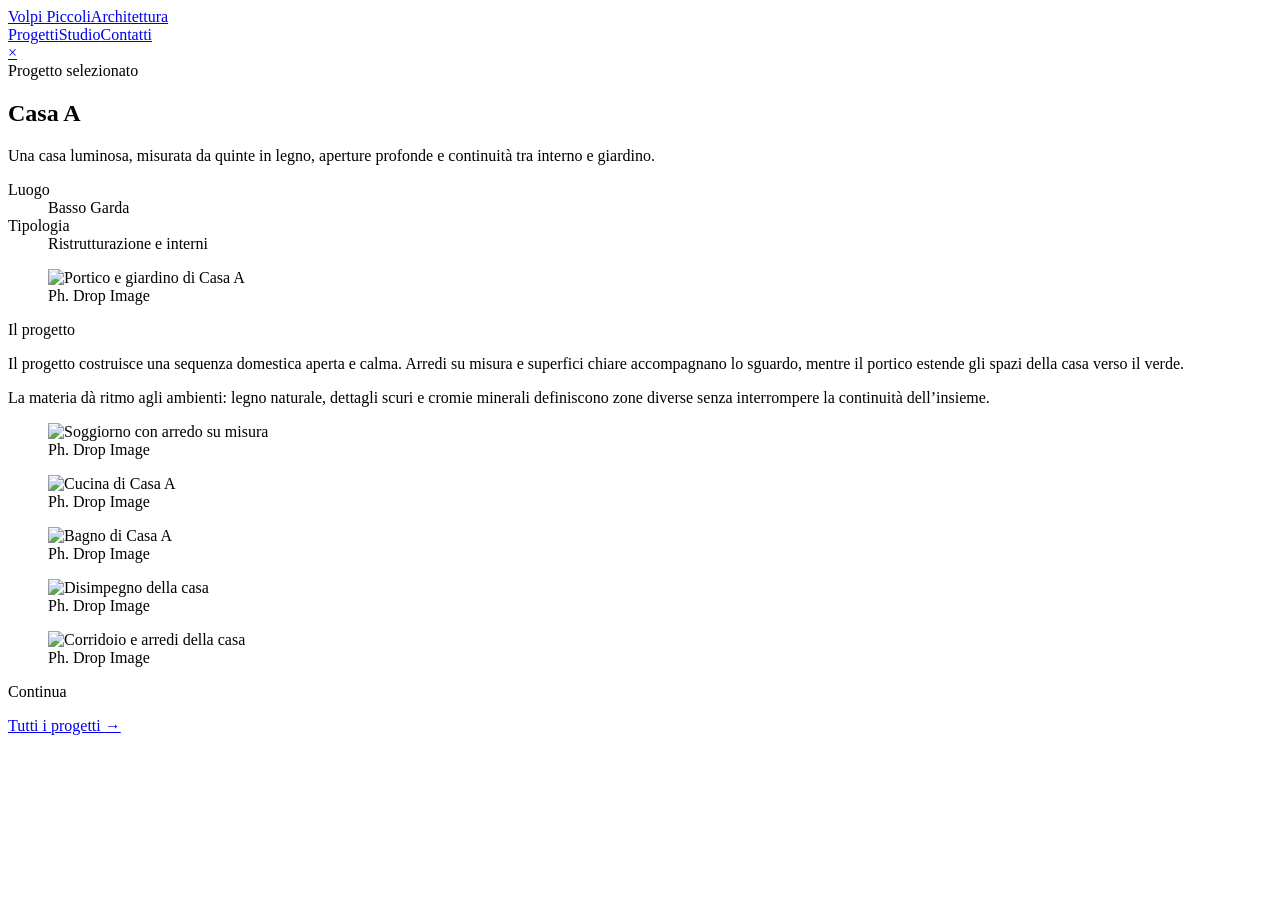
==== site-overrides/progetti/casa-a/index.html @ d8461c15 "Aggiorna sito e rimuovi fascia introduttiva" ====
<!DOCTYPE html><html lang="it"><head><meta charSet="utf-8"/><meta name="viewport" content="width=device-width, initial-scale=1"/><link rel="preload" href="/images/casa-a/casa-a-05.webp" as="image"/><link rel="stylesheet" href="/assets/index-DHZpupIY.css" data-rsc-css-href="/assets/index-DHZpupIY.css" data-precedence="vite-rsc/importer-resources"/><title>Volpi Piccoli Architettura | Lago di Garda</title><meta name="description" content="Studio di architettura attivo tra Brescia, Verona e Mantova: progettazione, ristrutturazione, recupero e consulenza tecnica."/><link rel="shortcut icon" href="/favicon.svg"/><link rel="icon" href="/favicon.svg"/>
</head><body><main class="project-page"><header class="site-header project-header"><a href="/" class="wordmark" aria-label="Volpi Piccoli Architettura, homepage"><span>Volpi Piccoli</span><span>Architettura</span></a><nav class="desktop-nav" aria-label="Navigazione principale"><a href="/#progetti">Progetti</a><i></i><a href="/#studio">Studio</a><i></i><a href="/#contatti">Contatti</a></nav><a href="/" class="project-close" aria-label="Torna alla homepage">×</a></header><section class="project-intro"><div class="project-number">Progetto selezionato</div><div><h1>Casa A</h1><p class="project-lead">Una casa luminosa, misurata da quinte in legno, aperture profonde e continuità tra interno e giardino.</p></div><dl class="project-facts"><div><dt>Luogo</dt><dd>Basso Garda</dd></div><div><dt>Tipologia</dt><dd>Ristrutturazione e interni</dd></div></dl></section><figure class="project-hero"><img src="/images/casa-a/casa-a-05.webp" alt="Portico e giardino di Casa A"/><figcaption>Ph. Drop Image</figcaption></figure><section class="project-story"><p class="eyebrow">Il progetto</p><div><p>Il progetto costruisce una sequenza domestica aperta e calma. Arredi su misura e superfici chiare accompagnano lo sguardo, mentre il portico estende gli spazi della casa verso il verde.</p><p>La materia dà ritmo agli ambienti: legno naturale, dettagli scuri e cromie minerali definiscono zone diverse senza interrompere la continuità dell’insieme.</p></div></section><section class="project-gallery" aria-label="Galleria fotografica Casa A"><figure class=""><img src="/images/casa-a/casa-a-04.webp" alt="Soggiorno con arredo su misura" loading="lazy"/><figcaption class="photo-credit">Ph. Drop Image</figcaption></figure><figure class="portrait"><img src="/images/casa-a/casa-a-06.webp" alt="Cucina di Casa A" loading="lazy"/><figcaption class="photo-credit">Ph. Drop Image</figcaption></figure><figure class="portrait"><img src="/images/casa-a/casa-a-02.webp" alt="Bagno di Casa A" loading="lazy"/><figcaption class="photo-credit">Ph. Drop Image</figcaption></figure><figure class=""><img src="/images/casa-a/casa-a-03.webp" alt="Disimpegno della casa" loading="lazy"/><figcaption class="photo-credit">Ph. Drop Image</figcaption></figure><figure class="wide"><img src="/images/casa-a/casa-a-01.webp" alt="Corridoio e arredi della casa" loading="lazy"/><figcaption class="photo-credit">Ph. Drop Image</figcaption></figure></section><section class="next-project"><p class="eyebrow">Continua</p><a href="/#progetti">Tutti i progetti <span aria-hidden="true">→</span></a></section></main><script src="/site.js" defer></script></body></html>
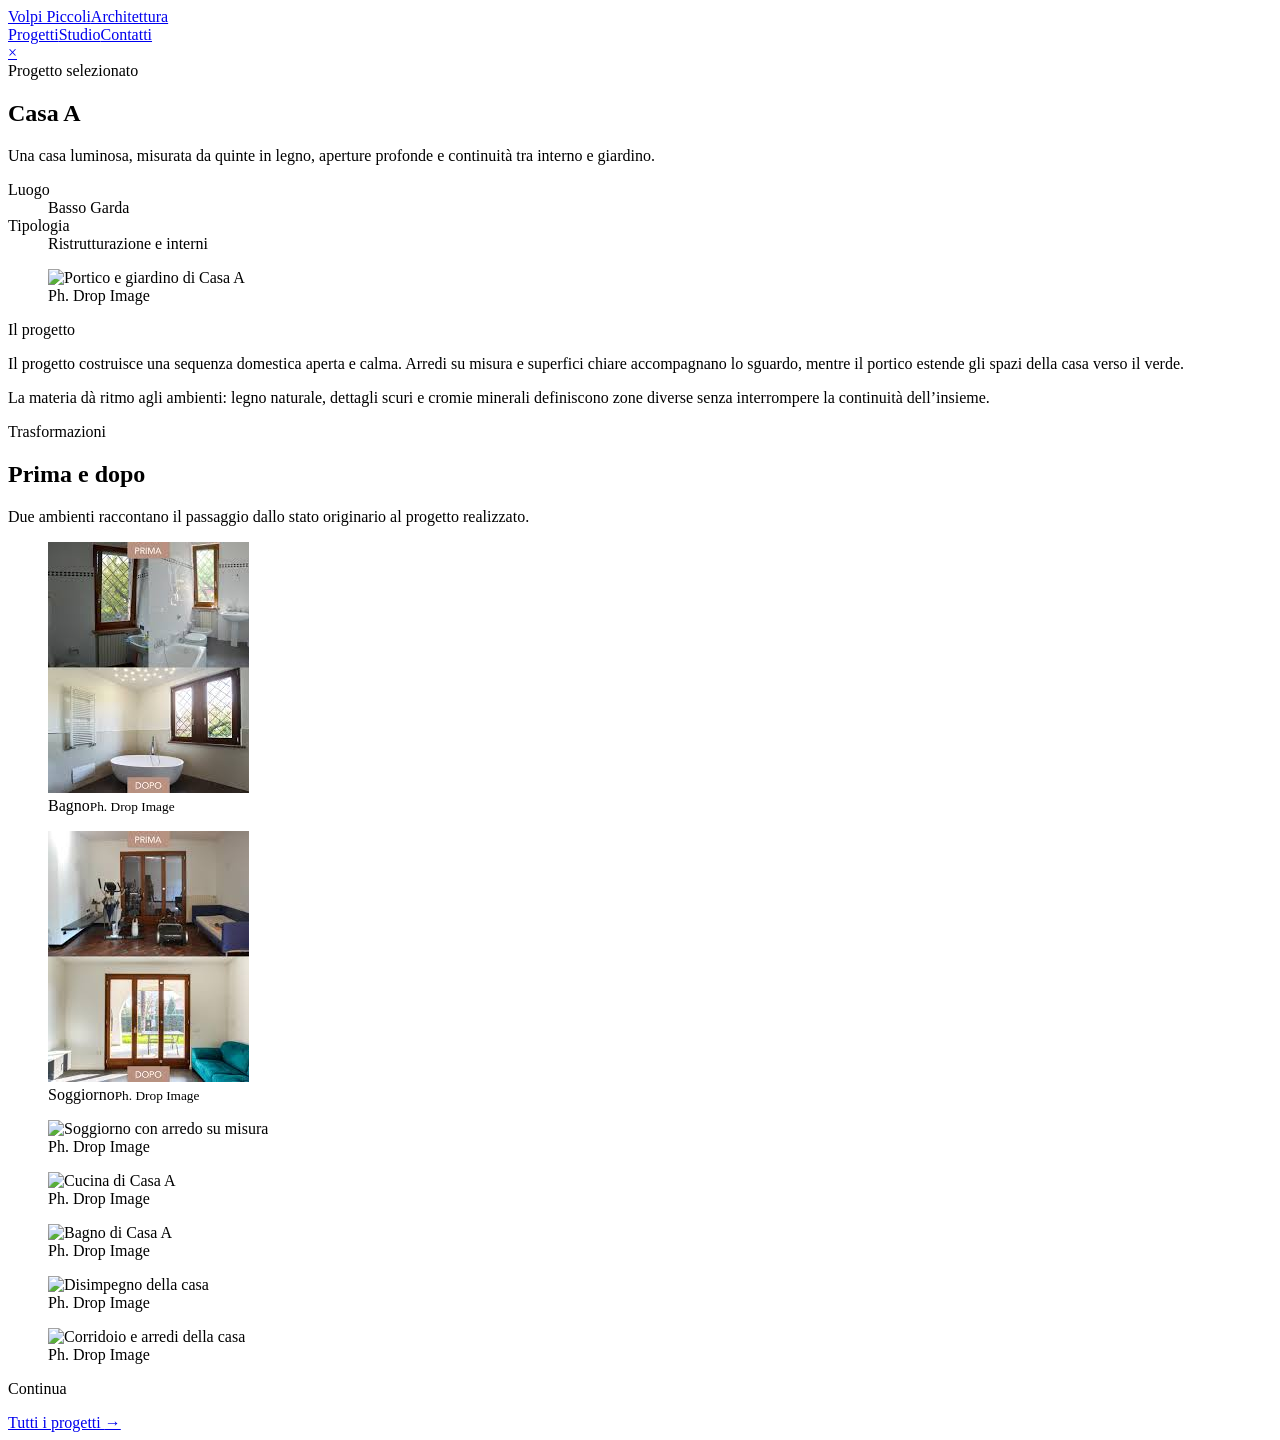
==== commit 46183a23: "Aggiungi prima e dopo a Casa A" ====
--- a/site-overrides/progetti/casa-a/index.html
+++ b/site-overrides/progetti/casa-a/index.html
@@ -1,2 +1,2 @@
 <!DOCTYPE html><html lang="it"><head><meta charSet="utf-8"/><meta name="viewport" content="width=device-width, initial-scale=1"/><link rel="preload" href="/images/casa-a/casa-a-05.webp" as="image"/><link rel="stylesheet" href="/assets/index-DHZpupIY.css" data-rsc-css-href="/assets/index-DHZpupIY.css" data-precedence="vite-rsc/importer-resources"/><title>Volpi Piccoli Architettura | Lago di Garda</title><meta name="description" content="Studio di architettura attivo tra Brescia, Verona e Mantova: progettazione, ristrutturazione, recupero e consulenza tecnica."/><link rel="shortcut icon" href="/favicon.svg"/><link rel="icon" href="/favicon.svg"/>
-</head><body><main class="project-page"><header class="site-header project-header"><a href="/" class="wordmark" aria-label="Volpi Piccoli Architettura, homepage"><span>Volpi Piccoli</span><span>Architettura</span></a><nav class="desktop-nav" aria-label="Navigazione principale"><a href="/#progetti">Progetti</a><i></i><a href="/#studio">Studio</a><i></i><a href="/#contatti">Contatti</a></nav><a href="/" class="project-close" aria-label="Torna alla homepage">×</a></header><section class="project-intro"><div class="project-number">Progetto selezionato</div><div><h1>Casa A</h1><p class="project-lead">Una casa luminosa, misurata da quinte in legno, aperture profonde e continuità tra interno e giardino.</p></div><dl class="project-facts"><div><dt>Luogo</dt><dd>Basso Garda</dd></div><div><dt>Tipologia</dt><dd>Ristrutturazione e interni</dd></div></dl></section><figure class="project-hero"><img src="/images/casa-a/casa-a-05.webp" alt="Portico e giardino di Casa A"/><figcaption>Ph. Drop Image</figcaption></figure><section class="project-story"><p class="eyebrow">Il progetto</p><div><p>Il progetto costruisce una sequenza domestica aperta e calma. Arredi su misura e superfici chiare accompagnano lo sguardo, mentre il portico estende gli spazi della casa verso il verde.</p><p>La materia dà ritmo agli ambienti: legno naturale, dettagli scuri e cromie minerali definiscono zone diverse senza interrompere la continuità dell’insieme.</p></div></section><section class="project-gallery" aria-label="Galleria fotografica Casa A"><figure class=""><img src="/images/casa-a/casa-a-04.webp" alt="Soggiorno con arredo su misura" loading="lazy"/><figcaption class="photo-credit">Ph. Drop Image</figcaption></figure><figure class="portrait"><img src="/images/casa-a/casa-a-06.webp" alt="Cucina di Casa A" loading="lazy"/><figcaption class="photo-credit">Ph. Drop Image</figcaption></figure><figure class="portrait"><img src="/images/casa-a/casa-a-02.webp" alt="Bagno di Casa A" loading="lazy"/><figcaption class="photo-credit">Ph. Drop Image</figcaption></figure><figure class=""><img src="/images/casa-a/casa-a-03.webp" alt="Disimpegno della casa" loading="lazy"/><figcaption class="photo-credit">Ph. Drop Image</figcaption></figure><figure class="wide"><img src="/images/casa-a/casa-a-01.webp" alt="Corridoio e arredi della casa" loading="lazy"/><figcaption class="photo-credit">Ph. Drop Image</figcaption></figure></section><section class="next-project"><p class="eyebrow">Continua</p><a href="/#progetti">Tutti i progetti <span aria-hidden="true">→</span></a></section></main><script src="/site.js" defer></script></body></html>+</head><body><main class="project-page"><header class="site-header project-header"><a href="/" class="wordmark" aria-label="Volpi Piccoli Architettura, homepage"><span>Volpi Piccoli</span><span>Architettura</span></a><nav class="desktop-nav" aria-label="Navigazione principale"><a href="/#progetti">Progetti</a><i></i><a href="/#studio">Studio</a><i></i><a href="/#contatti">Contatti</a></nav><a href="/" class="project-close" aria-label="Torna alla homepage">×</a></header><section class="project-intro"><div class="project-number">Progetto selezionato</div><div><h1>Casa A</h1><p class="project-lead">Una casa luminosa, misurata da quinte in legno, aperture profonde e continuità tra interno e giardino.</p></div><dl class="project-facts"><div><dt>Luogo</dt><dd>Basso Garda</dd></div><div><dt>Tipologia</dt><dd>Ristrutturazione e interni</dd></div></dl></section><figure class="project-hero"><img src="/images/casa-a/casa-a-05.webp" alt="Portico e giardino di Casa A"/><figcaption>Ph. Drop Image</figcaption></figure><section class="project-story"><p class="eyebrow">Il progetto</p><div><p>Il progetto costruisce una sequenza domestica aperta e calma. Arredi su misura e superfici chiare accompagnano lo sguardo, mentre il portico estende gli spazi della casa verso il verde.</p><p>La materia dà ritmo agli ambienti: legno naturale, dettagli scuri e cromie minerali definiscono zone diverse senza interrompere la continuità dell’insieme.</p></div></section><section class="before-after" aria-labelledby="before-after-title"><div class="before-after-heading"><p class="eyebrow">Trasformazioni</p><h2 id="before-after-title">Prima e dopo</h2><p>Due ambienti raccontano il passaggio dallo stato originario al progetto realizzato.</p></div><div class="before-after-grid"><figure><img src="[data-uri]" alt="Confronto prima e dopo della ristrutturazione del bagno di Casa A" loading="lazy"/><figcaption><span>Bagno</span><small>Ph. Drop Image</small></figcaption></figure><figure><img src="[data-uri]" alt="Confronto prima e dopo della ristrutturazione del soggiorno di Casa A" loading="lazy"/><figcaption><span>Soggiorno</span><small>Ph. Drop Image</small></figcaption></figure></div></section><section class="project-gallery" aria-label="Galleria fotografica Casa A"><figure class=""><img src="/images/casa-a/casa-a-04.webp" alt="Soggiorno con arredo su misura" loading="lazy"/><figcaption class="photo-credit">Ph. Drop Image</figcaption></figure><figure class="portrait"><img src="/images/casa-a/casa-a-06.webp" alt="Cucina di Casa A" loading="lazy"/><figcaption class="photo-credit">Ph. Drop Image</figcaption></figure><figure class="portrait"><img src="/images/casa-a/casa-a-02.webp" alt="Bagno di Casa A" loading="lazy"/><figcaption class="photo-credit">Ph. Drop Image</figcaption></figure><figure class=""><img src="/images/casa-a/casa-a-03.webp" alt="Disimpegno della casa" loading="lazy"/><figcaption class="photo-credit">Ph. Drop Image</figcaption></figure><figure class="wide"><img src="/images/casa-a/casa-a-01.webp" alt="Corridoio e arredi della casa" loading="lazy"/><figcaption class="photo-credit">Ph. Drop Image</figcaption></figure></section><section class="next-project"><p class="eyebrow">Continua</p><a href="/#progetti">Tutti i progetti <span aria-hidden="true">→</span></a></section></main><script src="/site.js" defer></script></body></html>
